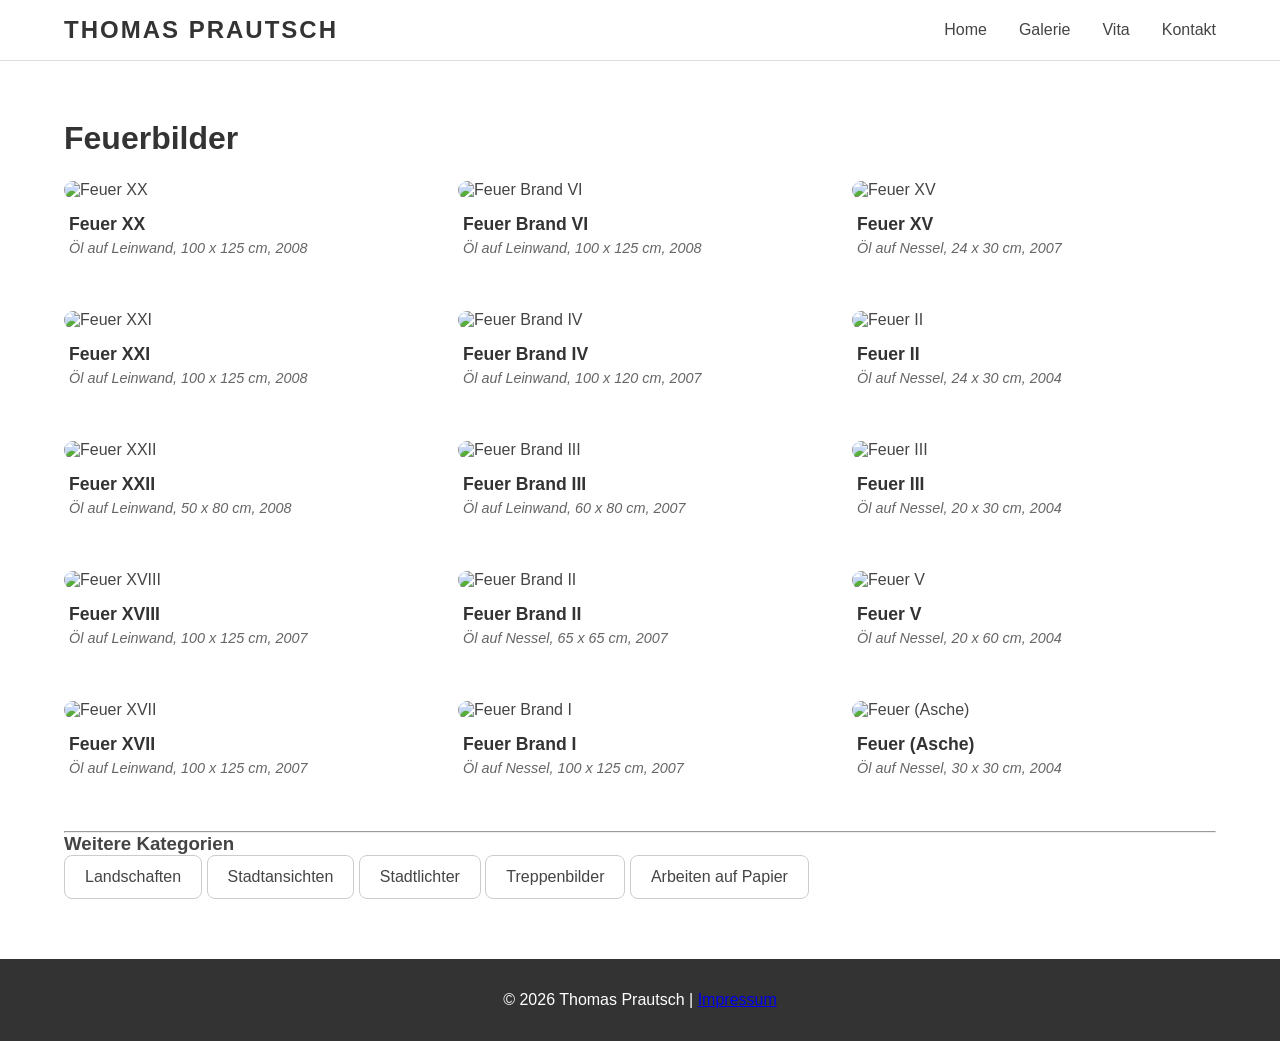
==== feuerbilder.html @ 219afb4e "Update: Styles, Script, index; Add: feuerbilder, landschaften,..." ====
<!DOCTYPE html>
<html lang="de">
<head>
    <meta charset="UTF-8">
    <meta name="viewport" content="width=device-width, initial-scale=1.0">
    <title>Feuerbilder | Thomas Prautsch</title>
    <link rel="stylesheet" href="Styles.css">
</head>
<body>

    <header class="header">
        <a href="index.html#home" class="logo">Thomas Prautsch</a>
        <div class="hamburger">
            <span class="bar"></span><span class="bar"></span><span class="bar"></span>
        </div>
        <nav class="nav-menu">
            <ul class="nav-list">
                <li class="nav-item"><a href="index.html#home" class="nav-link">Home</a></li>
                <li class="nav-item"><a href="index.html#galerie" class="nav-link">Galerie</a></li>
                <li class="nav-item"><a href="index.html#vita" class="nav-link">Vita</a></li>
                <li class="nav-item"><a href="index.html#kontakt" class="nav-link">Kontakt</a></li>
            </ul>
        </nav>
    </header>

    <main class="section">
        <div class="container">
            <h1 class="category-title">Feuerbilder</h1>
            
            <div class="works-grid">
                
                <div class="work-item">
                    <div class="work-img-container">
                        <img src="bilder/Feuer_XX.jpg" alt="Feuer XX" class="gallery-img">
                    </div>
                    <div class="work-info">
                        <h3>Feuer XX</h3>
                        <p>Öl auf Leinwand, 100 x 125 cm, 2008</p>
                    </div>
                </div>

                <div class="work-item">
                    <div class="work-img-container">
                        <img src="bilder/Feuer_XXI.jpg" alt="Feuer XXI" class="gallery-img">
                    </div>
                    <div class="work-info">
                        <h3>Feuer XXI</h3>
                        <p>Öl auf Leinwand, 100 x 125 cm, 2008</p>
                    </div>
                </div>

                <div class="work-item">
                    <div class="work-img-container">
                        <img src="bilder/Feuer_XXII.jpg" alt="Feuer XXII" class="gallery-img">
                    </div>
                    <div class="work-info">
                        <h3>Feuer XXII</h3>
                        <p>Öl auf Leinwand, 50 x 80 cm, 2008</p>
                    </div>
                </div>

                <div class="work-item">
                    <div class="work-img-container">
                        <img src="bilder/Feuer_XVlll.jpg" alt="Feuer XVIII" class="gallery-img">
                    </div>
                    <div class="work-info">
                        <h3>Feuer XVIII</h3>
                        <p>Öl auf Leinwand, 100 x 125 cm, 2007</p>
                    </div>
                </div>

                <div class="work-item">
                    <div class="work-img-container">
                        <img src="bilder/Feuer_XVll.jpg" alt="Feuer XVII" class="gallery-img">
                    </div>
                    <div class="work-info">
                        <h3>Feuer XVII</h3>
                        <p>Öl auf Leinwand, 100 x 125 cm, 2007</p>
                    </div>
                </div>

                <div class="work-item">
                    <div class="work-img-container">
                        <img src="bilder/Feuer_Brand_VI.jpg" alt="Feuer Brand VI" class="gallery-img">
                    </div>
                    <div class="work-info">
                        <h3>Feuer Brand VI</h3>
                        <p>Öl auf Leinwand, 100 x 125 cm, 2008</p>
                    </div>
                </div>

                <div class="work-item">
                    <div class="work-img-container">
                        <img src="bilder/Feuer_Brand_lV.jpg" alt="Feuer Brand IV" class="gallery-img">
                    </div>
                    <div class="work-info">
                        <h3>Feuer Brand IV</h3>
                        <p>Öl auf Leinwand, 100 x 120 cm, 2007</p>
                    </div>
                </div>

                <div class="work-item">
                    <div class="work-img-container">
                        <img src="bilder/Feuer_Brand_llll.jpg" alt="Feuer Brand III" class="gallery-img">
                    </div>
                    <div class="work-info">
                        <h3>Feuer Brand III</h3>
                        <p>Öl auf Leinwand, 60 x 80 cm, 2007</p>
                    </div>
                </div>

                <div class="work-item">
                    <div class="work-img-container">
                        <img src="bilder/Feuer_Brand_ll.jpg" alt="Feuer Brand II" class="gallery-img">
                    </div>
                    <div class="work-info">
                        <h3>Feuer Brand II</h3>
                        <p>Öl auf Nessel, 65 x 65 cm, 2007</p>
                    </div>
                </div>

                <div class="work-item">
                    <div class="work-img-container">
                        <img src="bilder/Feuer_Brand_I.jpg" alt="Feuer Brand I" class="gallery-img">
                    </div>
                    <div class="work-info">
                        <h3>Feuer Brand I</h3>
                        <p>Öl auf Nessel, 100 x 125 cm, 2007</p>
                    </div>
                </div>

                <div class="work-item">
                    <div class="work-img-container">
                        <img src="bilder/Feuer_XV.jpg" alt="Feuer XV" class="gallery-img">
                    </div>
                    <div class="work-info">
                        <h3>Feuer XV</h3>
                        <p>Öl auf Nessel, 24 x 30 cm, 2007</p>
                    </div>
                </div>

                <div class="work-item">
                    <div class="work-img-container">
                        <img src="bilder/FeuerII.jpg" alt="Feuer II" class="gallery-img">
                    </div>
                    <div class="work-info">
                        <h3>Feuer II</h3>
                        <p>Öl auf Nessel, 24 x 30 cm, 2004</p>
                    </div>
                </div>

                <div class="work-item">
                    <div class="work-img-container">
                        <img src="bilder/FeuerIII.jpg" alt="Feuer III" class="gallery-img">
                    </div>
                    <div class="work-info">
                        <h3>Feuer III</h3>
                        <p>Öl auf Nessel, 20 x 30 cm, 2004</p>
                    </div>
                </div>

                <div class="work-item">
                    <div class="work-img-container">
                        <img src="bilder/FeuerV.jpg" alt="Feuer V" class="gallery-img">
                    </div>
                    <div class="work-info">
                        <h3>Feuer V</h3>
                        <p>Öl auf Nessel, 20 x 60 cm, 2004</p>
                    </div>
                </div>

                <div class="work-item">
                    <div class="work-img-container">
                        <img src="bilder/FeuerAsche.jpg" alt="Feuer (Asche)" class="gallery-img">
                    </div>
                    <div class="work-info">
                        <h3>Feuer (Asche)</h3>
                        <p>Öl auf Nessel, 30 x 30 cm, 2004</p>
                    </div>
                </div>

            </div>

            <div class="bottom-nav">
                <hr>
                <h3>Weitere Kategorien</h3>
                <div class="btn-group">
                    <a href="landschaften.html" class="contact-btn">Landschaften</a>
                    <a href="stadtansichten.html" class="contact-btn">Stadtansichten</a>
                    <a href="stadtlichter.html" class="contact-btn">Stadtlichter</a>
                    <a href="treppenbilder.html" class="contact-btn">Treppenbilder</a>
                    <a href="papierarbeiten.html" class="contact-btn">Arbeiten auf Papier</a>
                </div>
            </div>
        </div>
    </main>

    <div id="lightbox" class="lightbox">
        <span class="close">&times;</span>
        <span class="prev">&#10094;</span> <img class="lightbox-content" id="lightbox-img">
        <span class="next">&#10095;</span> <div id="caption"></div>
    </div>

    <footer class="footer">
        <p>&copy; 2026 Thomas Prautsch | <a href="impressum.html">Impressum</a></p>
    </footer>

    <script src="Script.js"></script>
</body>
</html>
---- Styles.css ----
/* --- 1. VARIABLEN & RESET --- */
:root {
    --primary-color: #333;
    --bg-color: #fff;
    --bg-light: #f4f4f4;
    --text-color: #444;
    --nav-bg: #ffffff;
    --accent-color: #888;
}

* {
    margin: 0;
    padding: 0;
    box-sizing: border-box;
}

html {
    scroll-behavior: smooth;
    font-family: 'Helvetica Neue', Arial, sans-serif;
    color: var(--text-color);
}

/* --- 2. HEADER & NAVIGATION --- */
.header {
    background-color: var(--nav-bg);
    border-bottom: 1px solid #ddd;
    position: fixed; 
    width: 100%;
    top: 0;
    z-index: 1000;
    display: flex;
    justify-content: space-between;
    align-items: center;
    padding: 1rem 5%;
}

.logo {
    font-size: 1.5rem;
    font-weight: bold;
    color: var(--primary-color);
    text-decoration: none;
    text-transform: uppercase;
    letter-spacing: 2px;
}

.nav-list {
    display: flex;
    list-style: none;
}

.nav-item {
    margin-left: 2rem;
}

.nav-link {
    font-size: 1rem;
    color: var(--text-color);
    text-decoration: none;
    transition: color 0.3s ease;
}

.nav-link:hover {
    color: var(--accent-color);
}

/* --- 3. BURGER MENÜ (Mobile) --- */
.hamburger {
    display: none;
    cursor: pointer;
}

.bar {
    display: block;
    width: 25px;
    height: 3px;
    margin: 5px auto;
    transition: all 0.3s ease-in-out;
    background-color: var(--primary-color);
}

/* --- 4. SEKTIONEN & LAYOUT --- */
.section {
    padding: 120px 5% 60px; /* Padding oben erhöht wegen Fixed Header */
    min-height: 100vh;
}

.bg-light {
    background-color: var(--bg-light);
}

.container {
    max-width: 1200px;
    margin: 0 auto;
}

h1, h2 {
    color: var(--primary-color);
    margin-bottom: 1.5rem;
}

/* --- 5. STARTSEITEN-GRID (Mit Blur & Overlay) --- */
.category-grid {
    display: grid;
    grid-template-columns: repeat(auto-fit, minmax(300px, 1fr));
    gap: 20px;
}

.category-item {
    position: relative;
    overflow: hidden;
    height: 300px;
    border-radius: 8px;
    display: block;
}

.category-item img {
    width: 100%;
    height: 100%;
    object-fit: cover;
    transition: transform 0.5s ease, filter 0.5s ease;
}

.category-overlay {
    position: absolute;
    top: 0; left: 0; width: 100%; height: 100%;
    background-color: rgba(0, 0, 0, 0.4);
    display: flex;
    align-items: center;
    justify-content: center;
    transition: background-color 0.5s ease;
}

.category-overlay span {
    color: white;
    font-size: 1.4rem;
    font-weight: bold;
    text-transform: uppercase;
    letter-spacing: 2px;
}

.category-item:hover img {
    filter: blur(8px);
    transform: scale(1.1);
}

.category-item:hover .category-overlay {
    background-color: rgba(0, 0, 0, 0.6);
}

/* --- 6. KATEGORIE-SEITEN-GRID (Stadtansichten etc. - Ohne Blur) --- */
/* --- Masonry Layout (Spalten unabhängig voneinander) --- */
.works-grid {
    /* Definiert die Anzahl der Spalten */
    column-count: 3; 
    /* Abstand zwischen den Spalten */
    column-gap: 30px; 
    width: 100%;
}

.work-item {
    /* Wichtig: Verhindert, dass ein Element zwischen zwei Spalten zerrissen wird */
    break-inside: avoid; 
    display: inline-block; /* Nötig für die korrekte Spaltenberechnung */
    width: 100%;
    margin-bottom: 40px; /* Abstand nach unten zum nächsten Bild */
}

/* Anpassung für Tablets (2 Spalten) */
@media (max-width: 900px) {
    .works-grid {
        column-count: 2;
    }
}

/* Anpassung für Handys (1 Spalte) */
@media (max-width: 600px) {
    .works-grid {
        column-count: 1;
    }
}

.work-img-container {
    width: 100%;
    overflow: hidden;
    border-radius: 12px; /* Deine gewünschten abgerundeten Ecken */
}

.gallery-img {
    width: 100%;
    height: auto;
    display: block;
    cursor: pointer;
    transition: transform 0.3s ease;
}

.gallery-img:hover {
    transform: scale(1.03); /* Dezenter Zoom ohne Unschärfe */
}

.work-info {
    padding: 15px 5px;
}

.work-info h3 {
    font-size: 1.1rem;
    margin-bottom: 5px;
    color: var(--primary-color);
}

.work-info p {
    font-size: 0.9rem;
    color: #666;
    font-style: italic;
}

/* --- 7. KONTAKT BEREICH (Modern) --- */
.contact-wrapper {
    display: flex;
    flex-wrap: wrap;
    gap: 50px;
    align-items: center;
    margin-top: 40px;
}

.contact-image img {
    width: 100%;
    max-width: 400px;
    aspect-ratio: 4 / 5;
    object-fit: cover;
    object-position: 47% 50%; /* Deine X-Korrektur */
    border-radius: 12px;
    box-shadow: 0 10px 20px rgba(0,0,0,0.1);
}

.contact-links {
    display: flex;
    flex-direction: column;
    gap: 15px;
}

.contact-btn {
    display: inline-block;
    padding: 12px 20px;
    background-color: white;
    color: var(--text-color);
    border: 1px solid #ccc;
    border-radius: 8px;
    text-decoration: none;
    transition: all 0.3s ease;
    text-align: center;
}

.contact-btn:hover {
    background-color: var(--primary-color);
    color: white;
    transform: translateY(-3px);
}

/* --- 8. LIGHTBOX (Mit Navigation & Pfeilen) --- */
.lightbox {
    display: none;
    position: fixed;
    z-index: 3000;
    left: 0; top: 0; width: 100%; height: 100%;
    background-color: rgba(0, 0, 0, 0.95);
    align-items: center;
    justify-content: center;
}

.lightbox-content {
    max-width: 80%;
    max-height: 80%;
    animation: zoom 0.3s ease;
}

@keyframes zoom {
    from {transform: scale(0.8); opacity: 0;}
    to {transform: scale(1); opacity: 1;}
}

.close {
    position: absolute; top: 30px; right: 50px;
    color: white; font-size: 50px; cursor: pointer;
}

.prev, .next {
    position: absolute;
    top: 50%;
    transform: translateY(-50%);
    color: white;
    font-size: 50px;
    padding: 20px;
    cursor: pointer;
    user-select: none;
    transition: color 0.3s;
}

.prev { left: 20px; }
.next { right: 20px; }

.prev:hover, .next:hover { color: var(--accent-color); }

#caption {
    position: absolute;
    bottom: 40px;
    color: #ccc;
    font-size: 1.2rem;
}

/* --- 9. FOOTER --- */
.footer {
    text-align: center;
    padding: 2rem;
    background-color: var(--primary-color);
    color: white;
}

/* --- 10. MEDIA QUERIES --- */
@media (max-width: 768px) {
    .hamburger { display: block; }

    .nav-menu {
        position: fixed;
        left: -100%;
        top: 70px;
        background-color: var(--nav-bg);
        width: 100%;
        height: auto;
        padding-bottom: 20px;
        transition: 0.3s;
        box-shadow: 0 10px 10px rgba(0,0,0,0.1);
    }

    .nav-menu.active { left: 0; }
    
    .nav-list { flex-direction: column; text-align: center; }
    .nav-item { margin: 1.5rem 0; }

    .hamburger.active .bar:nth-child(2) { opacity: 0; }
    .hamburger.active .bar:nth-child(1) { transform: translateY(8px) rotate(45deg); }
    .hamburger.active .bar:nth-child(3) { transform: translateY(-8px) rotate(-45deg); }
    
    .prev, .next { font-size: 30px; }
}
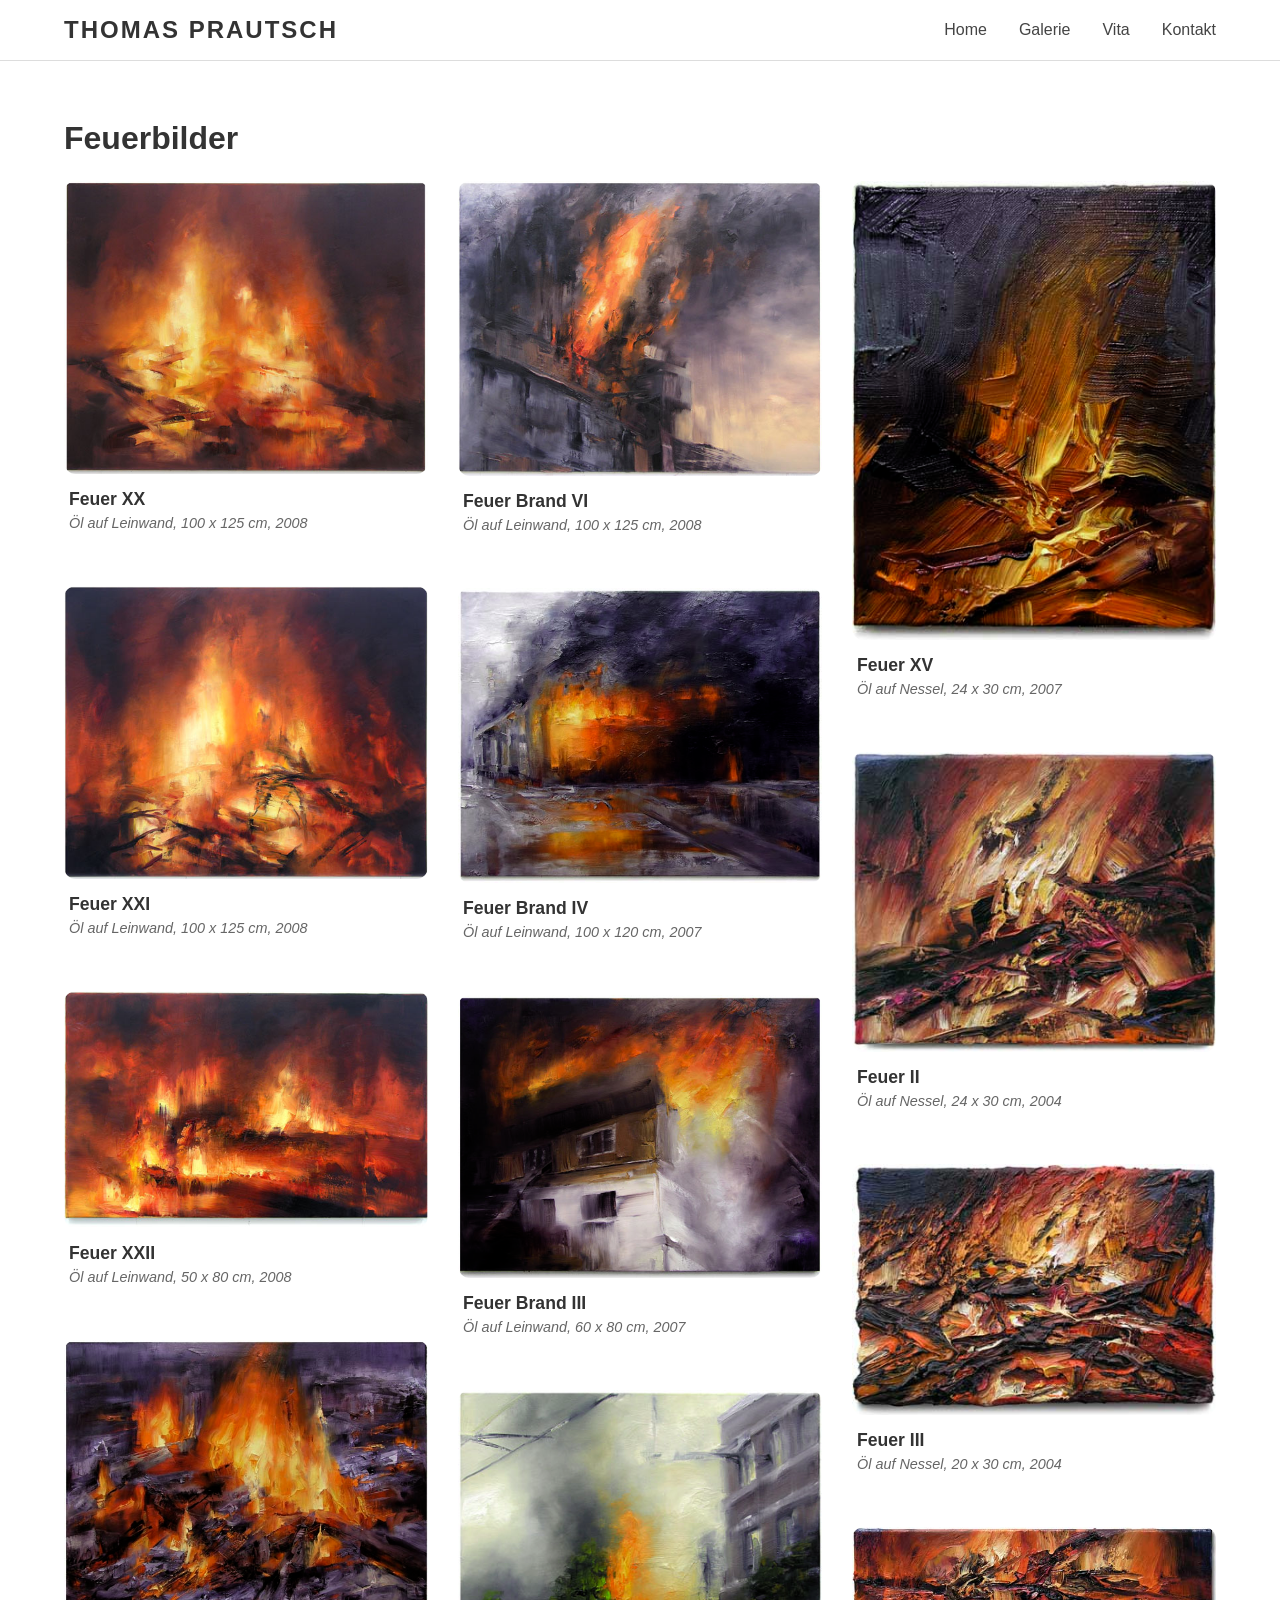
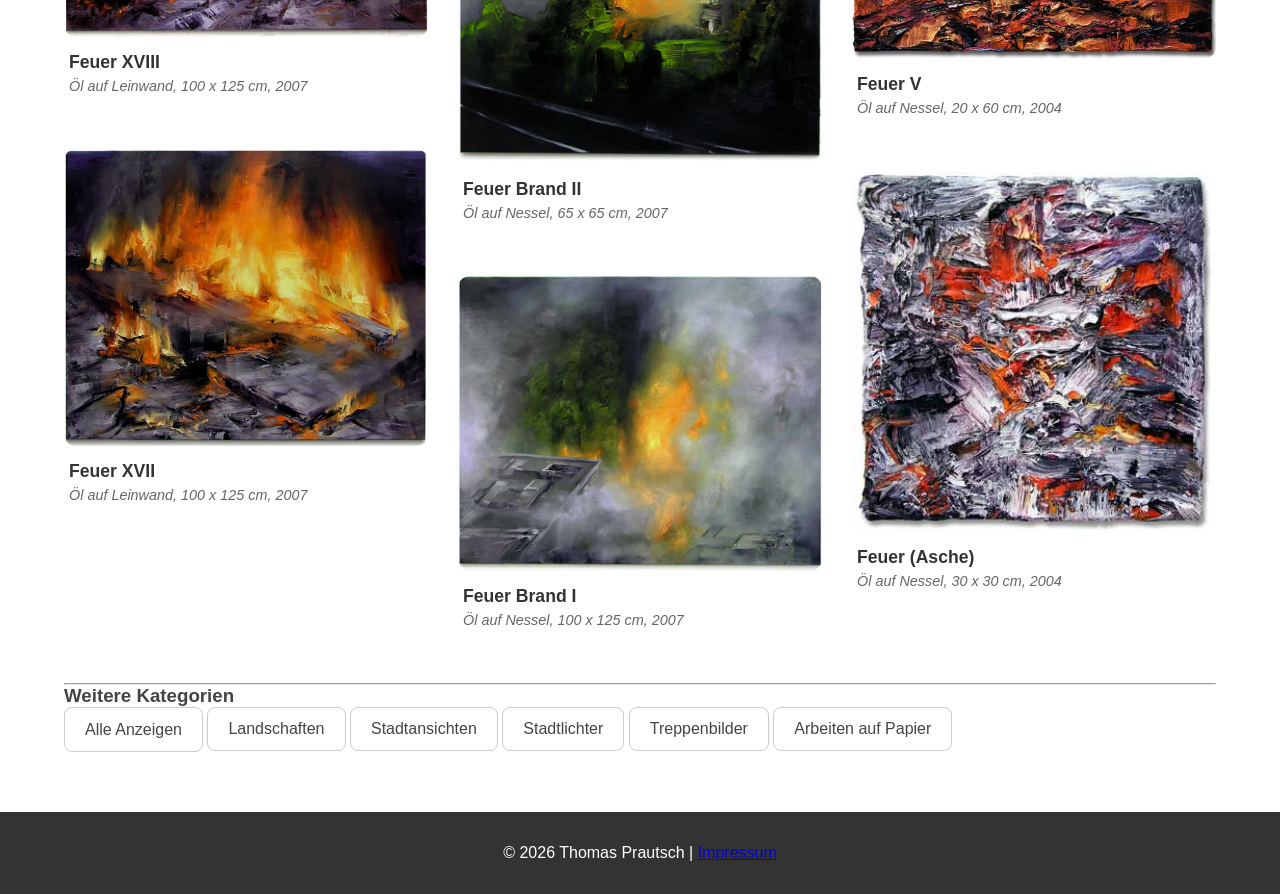
==== commit 78bad26d: "Navigation Update adds buttons on bottom, adds rainbow effect to first button" ====
--- a/feuerbilder.html
+++ b/feuerbilder.html
@@ -185,6 +185,7 @@
                 <hr>
                 <h3>Weitere Kategorien</h3>
                 <div class="btn-group">
+                    <a href="index.html#galerie" class="contact-btn">Alle Anzeigen</a>
                     <a href="landschaften.html" class="contact-btn">Landschaften</a>
                     <a href="stadtansichten.html" class="contact-btn">Stadtansichten</a>
                     <a href="stadtlichter.html" class="contact-btn">Stadtlichter</a>
--- a/Styles.css
+++ b/Styles.css
@@ -182,7 +182,7 @@
 .work-img-container {
     width: 100%;
     overflow: hidden;
-    border-radius: 12px; /* Deine gewünschten abgerundeten Ecken */
+    border-radius: 12px; /*abgerundete Ecken */
 }
 
 .gallery-img {
@@ -227,7 +227,7 @@
     max-width: 400px;
     aspect-ratio: 4 / 5;
     object-fit: cover;
-    object-position: 47% 50%; /* Deine X-Korrektur */
+    object-position: 47% 50%; /* X-Y-Korrektur */
     border-radius: 12px;
     box-shadow: 0 10px 20px rgba(0,0,0,0.1);
 }
@@ -256,20 +256,104 @@
     transform: translateY(-3px);
 }
 
+/* Der "Alle Anzeigen"-Button mit additiven, fröhlichen Übergängen */
+/* --- OPTIMIERTE & GEFIXTE LIGHTBOX-TASTE --- */
+.bottom-nav .btn-group .contact-btn:first-child {
+    /* WICHTIG: Erlaubt uns, das Bild absolut zu positionieren */
+    position: relative; 
+    
+    /* Stell sicher, dass der Button dieselben Ränder hat wie die anderen */
+    border: 1px solid #ccc;
+    color: inherit;
+    transition: all 0.3s ease;
+    
+    /* Stell sicher, dass der Button auch wirklich einen border-radius hat */
+    border-radius: 8px; /* Oder den Wert, den du global nutzt */
+    
+    /* 1. DER HAUPT-FIX: Verhindert, dass Farben an den Ecken durchscheinen */
+    overflow: hidden; 
+}
+
+/* Hover-Effekt: Der Hintergrund-Gradient wird als Pseudo-Element eingefügt */
+/* --- FIX: EINHEITLICHE HÖHE & SAUBERER RAND --- */
+.bottom-nav .btn-group .contact-btn:first-child {
+    position: relative;
+    overflow: hidden;
+    border-radius: 8px;
+    border: 1px solid #ccc;
+    
+    /* Diese Zeilen erzwingen die exakt gleiche Höhe wie bei den anderen Buttons */
+    display: inline-flex;
+    align-items: center;
+    justify-content: center;
+    vertical-align: middle;
+    height: 45px; /* Passe diesen Wert an die Höhe deiner anderen Buttons an */
+    box-sizing: border-box; /* WICHTIG: Padding wird in die Höhe eingerechnet */
+    
+    padding: 0 20px;
+    text-decoration: none;
+    color: inherit;
+    transition: all 0.3s ease;
+    z-index: 1;
+}
+
+/* Der Hover-Effekt (bleibt fast gleich, aber sauberer positioniert) */
+.bottom-nav .btn-group .contact-btn:first-child:hover::before {
+    content: "";
+    position: absolute;
+    top: 0;
+    left: 0;
+    width: 100%;
+    height: 100%;
+    z-index: -1;
+    background: conic-gradient(
+        from 0deg,
+        #ff0000, #ffff00, #00ff00, #00ffff, #0000ff, #ff00ff, #ff0000
+    );
+    animation: rotateGradient 3s linear infinite; /* Optional: kleine Drehung */
+}
+
+.bottom-nav .btn-group .contact-btn:first-child:hover {
+    color: white;
+    border-color: transparent;
+    transform: translateY(-2px);
+}
+
+/* Falls du die Drehung willst, hier die Animation: */
+@keyframes rotateGradient {
+    from { filter: hue-rotate(0deg); }
+    to { filter: hue-rotate(360deg); }
+}
+
 /* --- 8. LIGHTBOX (Mit Navigation & Pfeilen) --- */
+/* --- OPTIMIERTE LIGHTBOX --- */
 .lightbox {
-    display: none;
+    display: none; /* Wird per JS auf 'flex' gesetzt */
     position: fixed;
     z-index: 3000;
-    left: 0; top: 0; width: 100%; height: 100%;
+    left: 0; 
+    top: 0; 
+    width: 100%; 
+    height: 100%;
     background-color: rgba(0, 0, 0, 0.95);
+    /* Flexbox sorgt für die Zentrierung des Inhalts */
     align-items: center;
     justify-content: center;
+    flex-direction: column; /* Stapelt Bild und Caption sauber */
 }
 
 .lightbox-content {
-    max-width: 80%;
-    max-height: 80%;
+    /* ERZWINGT GRÖSSE: Das Bild nutzt 90% der Breite oder 80% der Höhe */
+    width: 90vw; 
+    height: 80vh; 
+    
+    /* WICHTIG: Zieht das Bild groß, aber behält die Proportionen bei (keine Verzerrung) */
+    object-fit: contain; 
+    
+    /* Entfernt die Limitierung auf die Original-Pixelgröße */
+    max-width: 95%;
+    max-height: 85%;
+    
     animation: zoom 0.3s ease;
 }
 
@@ -279,8 +363,18 @@
 }
 
 .close {
-    position: absolute; top: 30px; right: 50px;
-    color: white; font-size: 50px; cursor: pointer;
+    position: absolute; 
+    top: 20px; 
+    right: 30px;
+    color: white; 
+    font-size: 40px; 
+    cursor: pointer;
+    z-index: 3010;
+    transition: transform 0.2s;
+}
+
+.close:hover {
+    transform: scale(1.1);
 }
 
 .prev, .next {
@@ -292,19 +386,31 @@
     padding: 20px;
     cursor: pointer;
     user-select: none;
-    transition: color 0.3s;
-}
-
-.prev { left: 20px; }
-.next { right: 20px; }
-
-.prev:hover, .next:hover { color: var(--accent-color); }
+    z-index: 3010;
+    transition: color 0.3s, transform 0.2s;
+}
+
+.prev { left: 10px; }
+.next { right: 10px; }
+
+.prev:hover, .next:hover { 
+    color: var(--accent-color); 
+    transform: translateY(-50%) scale(1.1);
+}
 
 #caption {
-    position: absolute;
-    bottom: 40px;
+    margin-top: 20px; /* Abstand zum Bild oben */
     color: #ccc;
-    font-size: 1.2rem;
+    font-size: 1.1rem;
+    text-align: center;
+    max-width: 80%;
+}
+
+/* Optimierung für Mobilgeräte: Pfeile etwas kleiner */
+@media (max-width: 600px) {
+    .prev, .next { font-size: 35px; padding: 10px; }
+    .close { right: 20px; top: 10px; }
+    .lightbox-content { height: 70vh; } /* Mehr Platz für Text auf Handys */
 }
 
 /* --- 9. FOOTER --- */
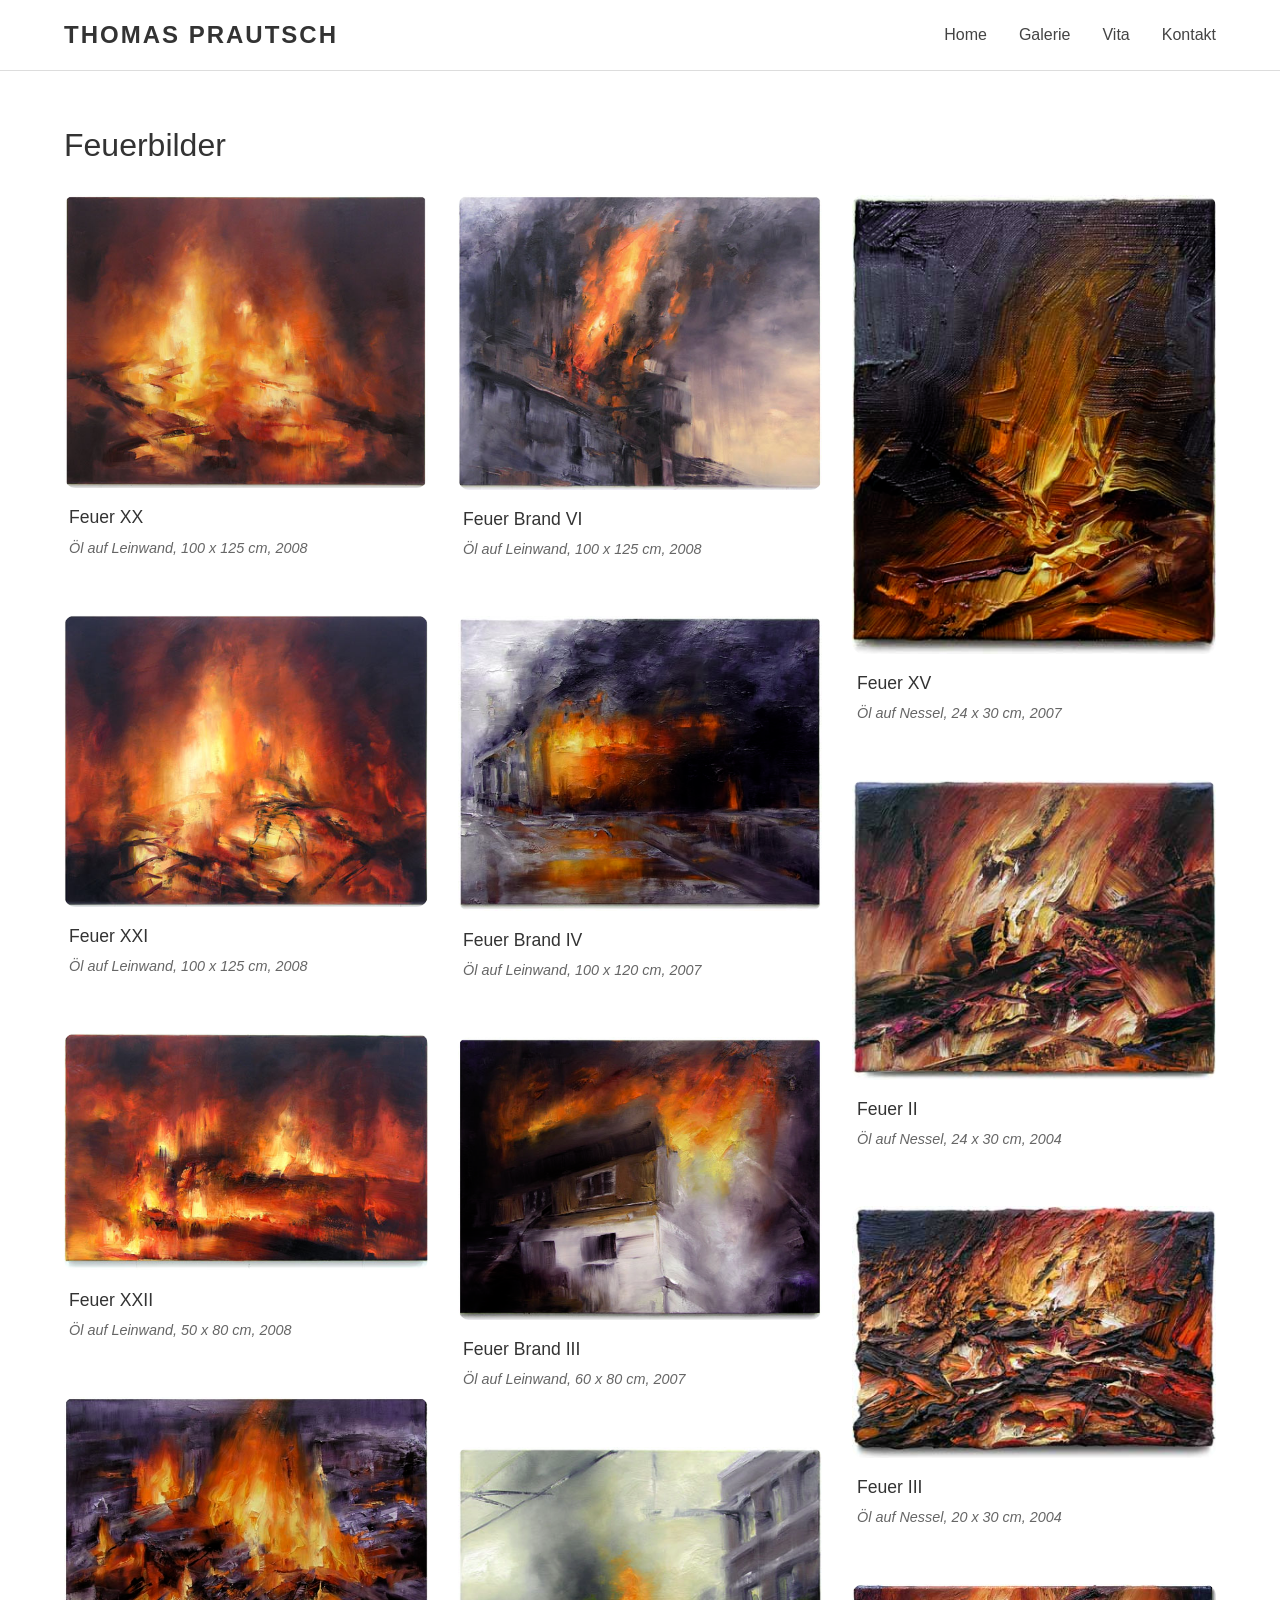
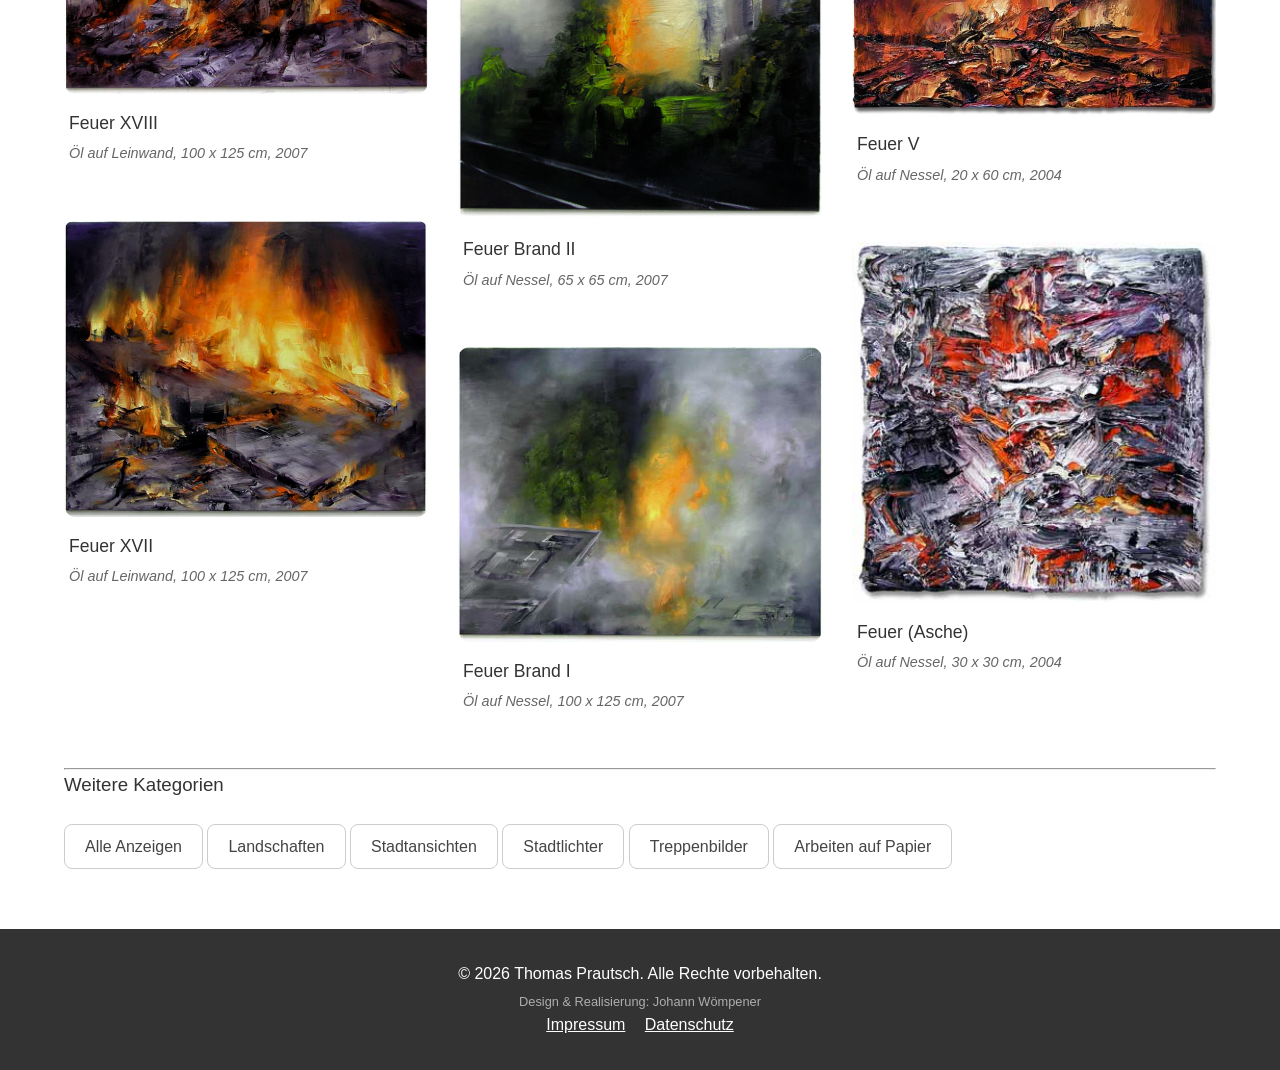
==== commit 8a715f6e: "Big Design Update + content" ====
--- a/feuerbilder.html
+++ b/feuerbilder.html
@@ -3,6 +3,7 @@
 <head>
     <meta charset="UTF-8">
     <meta name="viewport" content="width=device-width, initial-scale=1.0">
+    <link rel="icon" type="image/png" href="bilder/logo.png">
     <title>Feuerbilder | Thomas Prautsch</title>
     <link rel="stylesheet" href="Styles.css">
 </head>
@@ -197,13 +198,22 @@
     </main>
 
     <div id="lightbox" class="lightbox">
-        <span class="close">&times;</span>
-        <span class="prev">&#10094;</span> <img class="lightbox-content" id="lightbox-img">
-        <span class="next">&#10095;</span> <div id="caption"></div>
+        <span class="close-btn">X</span>
+        <span class="prev">&#10216;</span> 
+        <img class="lightbox-content" id="lightbox-img">
+        <span class="next">&#10217;</span> 
+        <div id="caption"></div>
     </div>
 
     <footer class="footer">
-        <p>&copy; 2026 Thomas Prautsch | <a href="impressum.html">Impressum</a></p>
+        <p>&copy; 2026 Thomas Prautsch. Alle Rechte vorbehalten.</p>
+        <p style="font-size: 0.8rem; opacity: 0.6; margin-top: 5px;">
+        Design & Realisierung: Johann Wömpener
+        </p>
+        <div class="footer-links">
+            <a href="impressum.html" style="color: white; margin-right: 15px;">Impressum</a>
+            <a href="datenschutz.html" style="color: white;">Datenschutz</a>
+        </div>
     </footer>
 
     <script src="Script.js"></script>
--- a/Styles.css
+++ b/Styles.css
@@ -1,10 +1,12 @@
-/* --- 1. VARIABLEN & RESET --- */
+/* ==========================================================================
+   1. VARIABLEN & RESET
+   ========================================================================== */
 :root {
     --primary-color: #333;
     --bg-color: #fff;
     --bg-light: #f4f4f4;
     --text-color: #444;
-    --nav-bg: #ffffff;
+    --nav-bg: rgba(255, 255, 255, 0.64);
     --accent-color: #888;
 }
 
@@ -16,13 +18,48 @@
 
 html {
     scroll-behavior: smooth;
-    font-family: 'Helvetica Neue', Arial, sans-serif;
+}
+
+/* ==========================================================================
+   2. BASICS & TYPOGRAFIE
+   ========================================================================== */
+body {
+    font-family: "Roboto", 'Helvetica Neue', Arial, sans-serif;
     color: var(--text-color);
-}
-
-/* --- 2. HEADER & NAVIGATION --- */
+    line-height: 1.6;
+    font-weight: 200;
+    font-variation-settings: "wdth" 75;
+    -webkit-font-smoothing: antialiased;
+}
+
+h1, h2, h3 {
+    color: var(--primary-color);
+    margin-bottom: 1.5rem;
+    font-weight: 300;
+    font-variation-settings: "wdth" 75;
+}
+
+.section {
+    padding: 120px 5% 60px; /* Platz für fixierten Header */
+    min-height: 100vh;
+}
+
+.container {
+    max-width: 1200px;
+    margin: 0 auto;
+}
+
+.bg-light {
+    background-color: var(--bg-light);
+}
+
+/* ==========================================================================
+   3. HEADER & NAVIGATION
+   ========================================================================== */
 .header {
     background-color: var(--nav-bg);
+    backdrop-filter: blur(50px);
+    -webkit-backdrop-filter: blur(50px);
     border-bottom: 1px solid #ddd;
     position: fixed; 
     width: 100%;
@@ -63,7 +100,7 @@
     color: var(--accent-color);
 }
 
-/* --- 3. BURGER MENÜ (Mobile) --- */
+/* Mobile Hamburger Menu */
 .hamburger {
     display: none;
     cursor: pointer;
@@ -78,27 +115,21 @@
     background-color: var(--primary-color);
 }
 
-/* --- 4. SEKTIONEN & LAYOUT --- */
-.section {
-    padding: 120px 5% 60px; /* Padding oben erhöht wegen Fixed Header */
-    min-height: 100vh;
-}
-
-.bg-light {
-    background-color: var(--bg-light);
-}
-
-.container {
-    max-width: 1200px;
-    margin: 0 auto;
-}
-
-h1, h2 {
-    color: var(--primary-color);
-    margin-bottom: 1.5rem;
-}
-
-/* --- 5. STARTSEITEN-GRID (Mit Blur & Overlay) --- */
+/* ==========================================================================
+   4. STARTSEITE (HERO & KATEGORIEN)
+   ========================================================================== */
+.welcome-image-container {
+    margin-top: 30px;
+    text-align: center;
+}
+
+.welcome-img {
+    max-width: 100%;
+    height: auto;
+    border-radius: 4px;
+    box-shadow: 0 10px 30px rgba(0,0,0,0.1);
+}
+
 .category-grid {
     display: grid;
     grid-template-columns: repeat(auto-fit, minmax(300px, 1fr));
@@ -147,42 +178,26 @@
     background-color: rgba(0, 0, 0, 0.6);
 }
 
-/* --- 6. KATEGORIE-SEITEN-GRID (Stadtansichten etc. - Ohne Blur) --- */
-/* --- Masonry Layout (Spalten unabhängig voneinander) --- */
+/* ==========================================================================
+   5. GALERIE & ARBEITEN (MASONRY LAYOUT)
+   ========================================================================== */
 .works-grid {
-    /* Definiert die Anzahl der Spalten */
     column-count: 3; 
-    /* Abstand zwischen den Spalten */
     column-gap: 30px; 
     width: 100%;
 }
 
 .work-item {
-    /* Wichtig: Verhindert, dass ein Element zwischen zwei Spalten zerrissen wird */
     break-inside: avoid; 
-    display: inline-block; /* Nötig für die korrekte Spaltenberechnung */
-    width: 100%;
-    margin-bottom: 40px; /* Abstand nach unten zum nächsten Bild */
-}
-
-/* Anpassung für Tablets (2 Spalten) */
-@media (max-width: 900px) {
-    .works-grid {
-        column-count: 2;
-    }
-}
-
-/* Anpassung für Handys (1 Spalte) */
-@media (max-width: 600px) {
-    .works-grid {
-        column-count: 1;
-    }
+    display: inline-block;
+    width: 100%;
+    margin-bottom: 40px;
 }
 
 .work-img-container {
     width: 100%;
     overflow: hidden;
-    border-radius: 12px; /*abgerundete Ecken */
+    border-radius: 12px;
 }
 
 .gallery-img {
@@ -194,7 +209,7 @@
 }
 
 .gallery-img:hover {
-    transform: scale(1.03); /* Dezenter Zoom ohne Unschärfe */
+    transform: scale(1.03);
 }
 
 .work-info {
@@ -204,7 +219,6 @@
 .work-info h3 {
     font-size: 1.1rem;
     margin-bottom: 5px;
-    color: var(--primary-color);
 }
 
 .work-info p {
@@ -213,7 +227,92 @@
     font-style: italic;
 }
 
-/* --- 7. KONTAKT BEREICH (Modern) --- */
+/* Responsive Grid Adjustments */
+@media (max-width: 900px) {
+    .works-grid { column-count: 2; }
+}
+
+@media (max-width: 600px) {
+    .works-grid { column-count: 1; }
+}
+
+/* ==========================================================================
+   6. VITA, PREISE & AUSSTELLUNGEN
+   ========================================================================== */
+.vita-grid {
+    display: grid;
+    grid-template-columns: repeat(auto-fit, minmax(300px, 1fr));
+    gap: 30px;
+    margin-bottom: 40px;
+}
+
+.info-box {
+    background-color: #f9f9f9;
+    border: 1px solid #e0e0e0;
+    border-radius: 12px;
+    padding: 30px;
+    box-shadow: 0 4px 15px rgba(0,0,0,0.05);
+    transition: transform 0.3s ease;
+}
+
+.info-box:hover {
+    transform: translateY(-5px);
+}
+
+.info-box h3 {
+    margin-top: 0;
+    border-bottom: 2px solid var(--accent-color);
+    padding-bottom: 10px;
+    display: inline-block;
+}
+
+.clean-list {
+    list-style-type: none;
+}
+
+.clean-list li {
+    margin-bottom: 15px;
+    line-height: 1.6;
+}
+
+.highlight-text {
+    margin-top: 25px;
+    font-style: italic;
+    color: #555;
+}
+
+/* Akkordeon Styling */
+.ausstellungen-wrapper {
+    text-align: center;
+    margin-top: 20px;
+}
+
+.ausstellungen-accordion {
+    text-align: left;
+    background-color: #fff;
+    border-radius: 12px;
+}
+
+.ausstellungen-accordion summary::-webkit-details-marker { display: none; }
+.ausstellungen-accordion summary {
+    list-style: none;
+    cursor: pointer;
+}
+
+.accordion-content {
+    margin-top: 20px;
+    padding: 30px;
+    background-color: #f9f9f9;
+    border: 1px solid #e0e0e0;
+    border-radius: 12px;
+    max-height: 400px;
+    overflow-y: auto;
+    box-shadow: inset 0 0 10px rgba(0,0,0,0.05);
+}
+
+/* ==========================================================================
+   7. KONTAKT & BUTTONS
+   ========================================================================== */
 .contact-wrapper {
     display: flex;
     flex-wrap: wrap;
@@ -227,7 +326,7 @@
     max-width: 400px;
     aspect-ratio: 4 / 5;
     object-fit: cover;
-    object-position: 47% 50%; /* X-Y-Korrektur */
+    object-position: 47% 50%;
     border-radius: 12px;
     box-shadow: 0 10px 20px rgba(0,0,0,0.1);
 }
@@ -238,9 +337,15 @@
     gap: 15px;
 }
 
+/* Basis-Button Styling */
 .contact-btn {
-    display: inline-block;
-    padding: 12px 20px;
+    display: inline-flex;
+    align-items: center;
+    justify-content: center;
+    vertical-align: middle;
+    height: 45px;
+    padding: 0 20px;
+    box-sizing: border-box;
     background-color: white;
     color: var(--text-color);
     border: 1px solid #ccc;
@@ -248,112 +353,65 @@
     text-decoration: none;
     transition: all 0.3s ease;
     text-align: center;
+    cursor: pointer;
+    position: relative;
+    z-index: 1;
 }
 
 .contact-btn:hover {
     background-color: var(--primary-color);
     color: white;
-    transform: translateY(-3px);
-}
-
-/* Der "Alle Anzeigen"-Button mit additiven, fröhlichen Übergängen */
-/* --- OPTIMIERTE & GEFIXTE LIGHTBOX-TASTE --- */
+    transform: translateY(-2px); 
+}
+
+/* Spezial-Button: Regenbogen-Effekt */
 .bottom-nav .btn-group .contact-btn:first-child {
-    /* WICHTIG: Erlaubt uns, das Bild absolut zu positionieren */
-    position: relative; 
-    
-    /* Stell sicher, dass der Button dieselben Ränder hat wie die anderen */
-    border: 1px solid #ccc;
-    color: inherit;
-    transition: all 0.3s ease;
-    
-    /* Stell sicher, dass der Button auch wirklich einen border-radius hat */
-    border-radius: 8px; /* Oder den Wert, den du global nutzt */
-    
-    /* 1. DER HAUPT-FIX: Verhindert, dass Farben an den Ecken durchscheinen */
     overflow: hidden; 
 }
 
-/* Hover-Effekt: Der Hintergrund-Gradient wird als Pseudo-Element eingefügt */
-/* --- FIX: EINHEITLICHE HÖHE & SAUBERER RAND --- */
-.bottom-nav .btn-group .contact-btn:first-child {
-    position: relative;
-    overflow: hidden;
-    border-radius: 8px;
-    border: 1px solid #ccc;
-    
-    /* Diese Zeilen erzwingen die exakt gleiche Höhe wie bei den anderen Buttons */
-    display: inline-flex;
-    align-items: center;
-    justify-content: center;
-    vertical-align: middle;
-    height: 45px; /* Passe diesen Wert an die Höhe deiner anderen Buttons an */
-    box-sizing: border-box; /* WICHTIG: Padding wird in die Höhe eingerechnet */
-    
-    padding: 0 20px;
-    text-decoration: none;
-    color: inherit;
-    transition: all 0.3s ease;
-    z-index: 1;
-}
-
-/* Der Hover-Effekt (bleibt fast gleich, aber sauberer positioniert) */
 .bottom-nav .btn-group .contact-btn:first-child:hover::before {
     content: "";
     position: absolute;
-    top: 0;
-    left: 0;
-    width: 100%;
-    height: 100%;
+    top: 0; left: 0; width: 100%; height: 100%;
     z-index: -1;
-    background: conic-gradient(
-        from 0deg,
-        #ff0000, #ffff00, #00ff00, #00ffff, #0000ff, #ff00ff, #ff0000
-    );
-    animation: rotateGradient 3s linear infinite; /* Optional: kleine Drehung */
+    background: conic-gradient(from 0deg, #ff0000be, #ffff00be, #00ff00be, #00ffffbe, #0000ffbe, #ff00ffbe, #ff0000be);
+    /*animation: rotateGradient 10s linear infinite;*/
+
 }
 
 .bottom-nav .btn-group .contact-btn:first-child:hover {
     color: white;
     border-color: transparent;
-    transform: translateY(-2px);
-}
-
-/* Falls du die Drehung willst, hier die Animation: */
+    text-shadow: 2px 2px 3px rgb(0, 0, 0);
+}
+
 @keyframes rotateGradient {
     from { filter: hue-rotate(0deg); }
     to { filter: hue-rotate(360deg); }
 }
 
-/* --- 8. LIGHTBOX (Mit Navigation & Pfeilen) --- */
-/* --- OPTIMIERTE LIGHTBOX --- */
+/* ==========================================================================
+   8. LIGHTBOX
+   ========================================================================== */
 .lightbox {
-    display: none; /* Wird per JS auf 'flex' gesetzt */
+    display: none;
     position: fixed;
     z-index: 3000;
-    left: 0; 
-    top: 0; 
-    width: 100%; 
-    height: 100%;
-    background-color: rgba(0, 0, 0, 0.95);
-    /* Flexbox sorgt für die Zentrierung des Inhalts */
+    left: 0; top: 0; width: 100%; height: 100%;
+    background-color: rgba(255, 255, 255, 0.8);
+    backdrop-filter: blur(50px);
+    -webkit-backdrop-filter: blur(50px);
     align-items: center;
     justify-content: center;
-    flex-direction: column; /* Stapelt Bild und Caption sauber */
+    flex-direction: column;
 }
 
 .lightbox-content {
-    /* ERZWINGT GRÖSSE: Das Bild nutzt 90% der Breite oder 80% der Höhe */
     width: 90vw; 
     height: 80vh; 
-    
-    /* WICHTIG: Zieht das Bild groß, aber behält die Proportionen bei (keine Verzerrung) */
     object-fit: contain; 
-    
-    /* Entfernt die Limitierung auf die Original-Pixelgröße */
     max-width: 95%;
     max-height: 85%;
-    
     animation: zoom 0.3s ease;
 }
 
@@ -362,27 +420,38 @@
     to {transform: scale(1); opacity: 1;}
 }
 
-.close {
-    position: absolute; 
-    top: 20px; 
+/* Lightbox Controls */
+.close, .close-btn {
+    position: absolute;
+    top: 20px;
     right: 30px;
-    color: white; 
-    font-size: 40px; 
+    z-index: 3010;
     cursor: pointer;
-    z-index: 3010;
-    transition: transform 0.2s;
-}
-
-.close:hover {
-    transform: scale(1.1);
+    transition: all 0.3s ease;
+}
+
+/* Das spezielle Plus-zu-Kreuz Design */
+.close-btn {
+    display: inline-block;
+    font-family: "Roboto", sans-serif;
+    font-weight: 100;
+    font-size: 40px;
+    color: rgba(0, 0, 0, 0.4);
+    line-height: 1;
+    user-select: none;
+}
+
+.close-btn:hover {
+    color: #000;
+    transform: rotate(180deg) scale(1.1); 
 }
 
 .prev, .next {
     position: absolute;
     top: 50%;
     transform: translateY(-50%);
-    color: white;
-    font-size: 50px;
+    color: rgba(0, 0, 0, 0.4);
+    font-size: 5rem;
     padding: 20px;
     cursor: pointer;
     user-select: none;
@@ -394,26 +463,21 @@
 .next { right: 10px; }
 
 .prev:hover, .next:hover { 
-    color: var(--accent-color); 
+    color: rgba(0, 0, 0, 1); 
     transform: translateY(-50%) scale(1.1);
 }
 
 #caption {
-    margin-top: 20px; /* Abstand zum Bild oben */
-    color: #ccc;
+    margin-top: 20px;
+    color: #1b1b1b;
     font-size: 1.1rem;
     text-align: center;
     max-width: 80%;
 }
 
-/* Optimierung für Mobilgeräte: Pfeile etwas kleiner */
-@media (max-width: 600px) {
-    .prev, .next { font-size: 35px; padding: 10px; }
-    .close { right: 20px; top: 10px; }
-    .lightbox-content { height: 70vh; } /* Mehr Platz für Text auf Handys */
-}
-
-/* --- 9. FOOTER --- */
+/* ==========================================================================
+   9. FOOTER & GLOBAL MEDIA QUERIES
+   ========================================================================== */
 .footer {
     text-align: center;
     padding: 2rem;
@@ -421,15 +485,22 @@
     color: white;
 }
 
-/* --- 10. MEDIA QUERIES --- */
+/* Lightbox Mobile Adjustments */
+@media (max-width: 600px) {
+    .prev, .next { font-size: 35px; padding: 10px; }
+    .close-btn { right: 20px; top: 10px; font-size: 35px; }
+    .lightbox-content { height: 70vh; }
+}
+
+/* Navigation Mobile Menu */
 @media (max-width: 768px) {
     .hamburger { display: block; }
 
     .nav-menu {
         position: fixed;
         left: -100%;
-        top: 70px;
-        background-color: var(--nav-bg);
+        top: 60px;
+        background-color: #fff;
         width: 100%;
         height: auto;
         padding-bottom: 20px;
@@ -438,13 +509,11 @@
     }
 
     .nav-menu.active { left: 0; }
-    
     .nav-list { flex-direction: column; text-align: center; }
     .nav-item { margin: 1.5rem 0; }
 
+    /* Burger to Cross Animation */
     .hamburger.active .bar:nth-child(2) { opacity: 0; }
     .hamburger.active .bar:nth-child(1) { transform: translateY(8px) rotate(45deg); }
     .hamburger.active .bar:nth-child(3) { transform: translateY(-8px) rotate(-45deg); }
-    
-    .prev, .next { font-size: 30px; }
 }
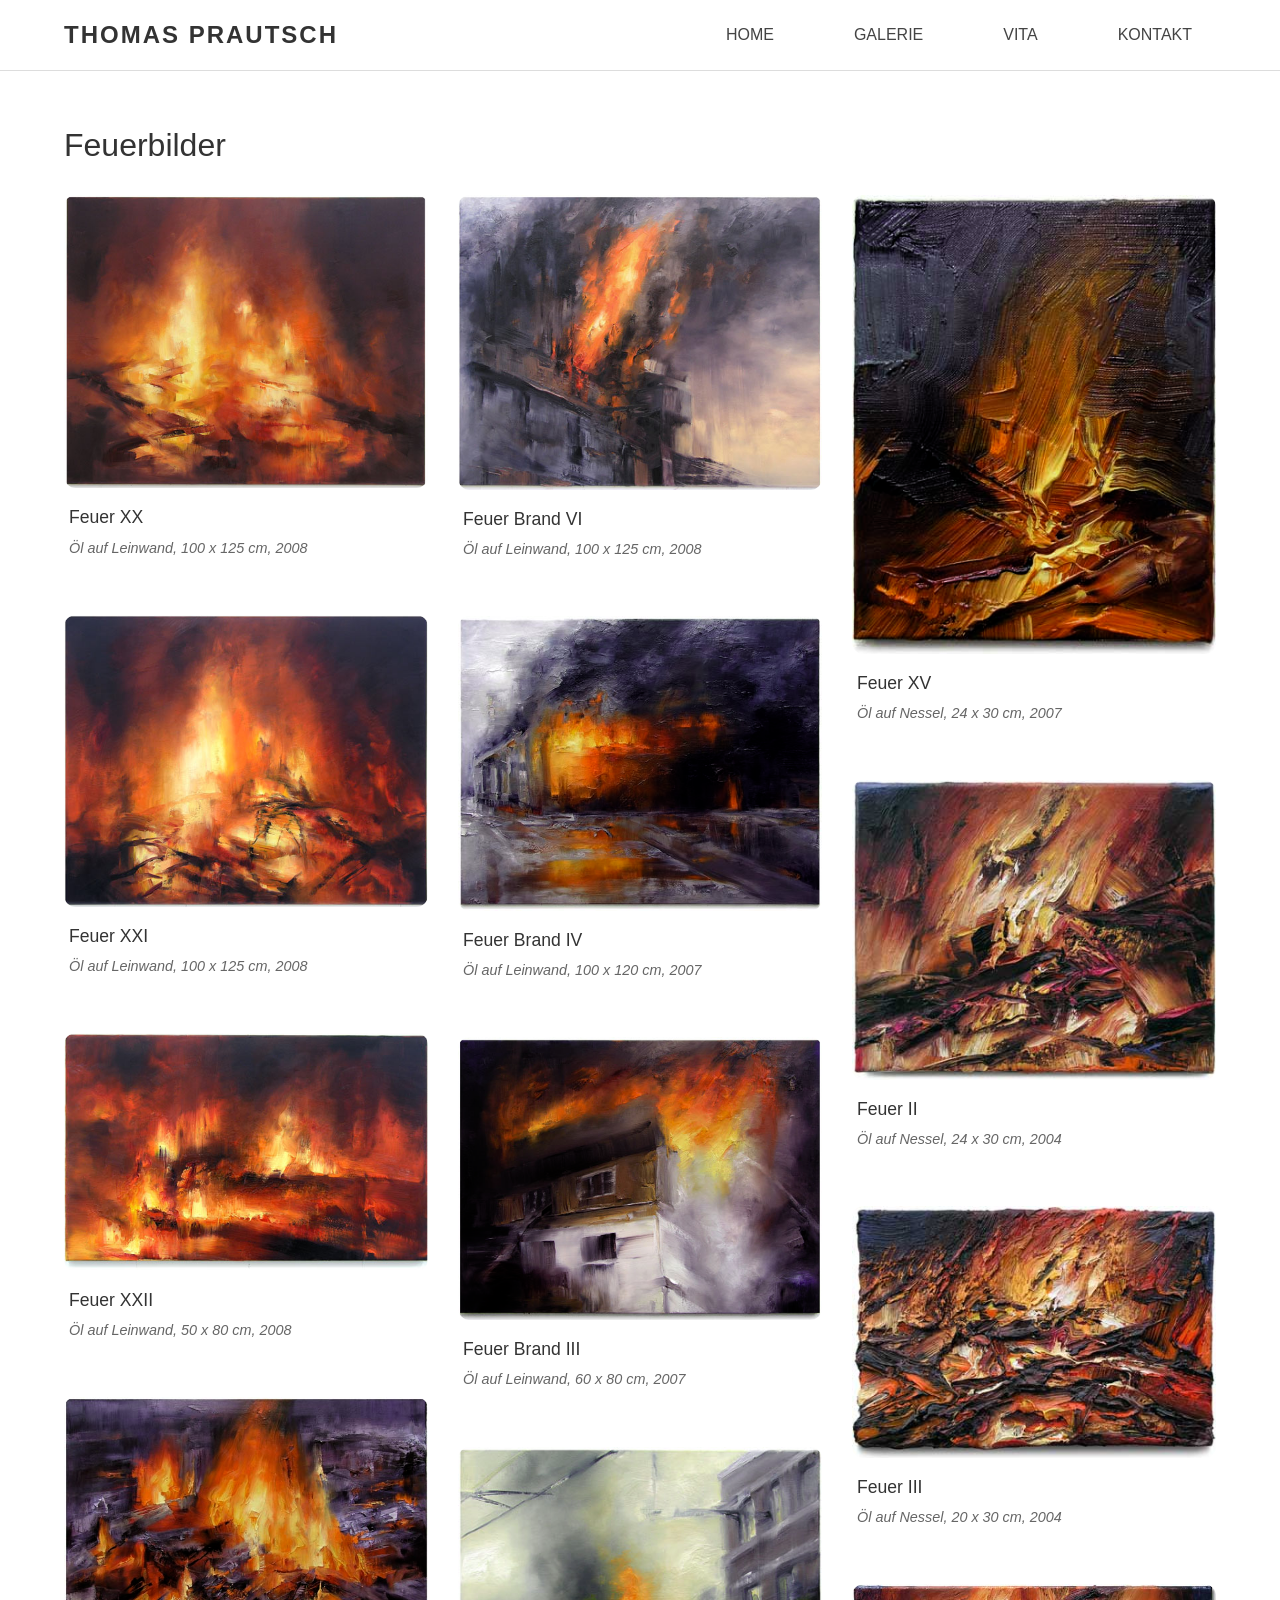
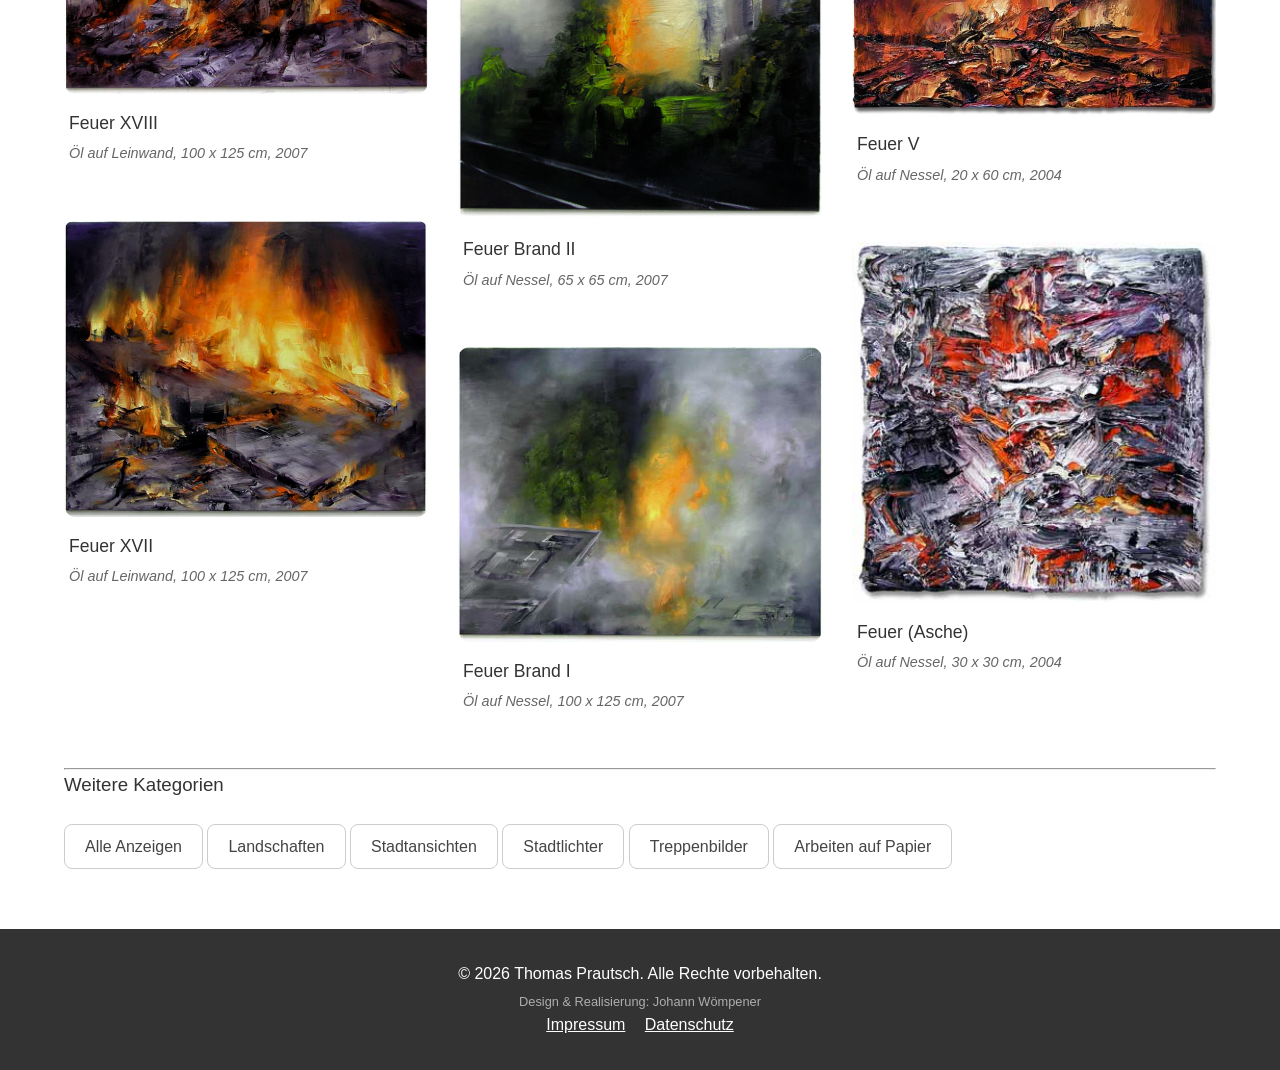
==== commit 9dfa095d: "Big Boi add a little bit of everything" ====
--- a/feuerbilder.html
+++ b/feuerbilder.html
@@ -29,7 +29,11 @@
             <h1 class="category-title">Feuerbilder</h1>
             
             <div class="works-grid">
-                
+                <!-- 
+                ================================================
+                             v  Bilder v
+                ================================================
+                -->
                 <div class="work-item">
                     <div class="work-img-container">
                         <img src="bilder/Feuer_XX.jpg" alt="Feuer XX" class="gallery-img">
@@ -179,6 +183,10 @@
                         <p>Öl auf Nessel, 30 x 30 cm, 2004</p>
                     </div>
                 </div>
+
+                <!--==============================================
+                                Bilder Stop 
+                ==================================================-->
 
             </div>
 
--- a/Styles.css
+++ b/Styles.css
@@ -93,11 +93,52 @@
     font-size: 1rem;
     color: var(--text-color);
     text-decoration: none;
-    transition: color 0.3s ease;
+
+    background: transparent;
+    border: none;
+    padding: 1em 1.5em;
+    text-transform: uppercase;
+    position: relative;
+    transition: 0.5s ease;
+    cursor: pointer;
+}
+
+.nav-link::before {
+  content: "";
+  position: absolute;
+  left: 0;
+  bottom: 0;
+  height: 2px;
+  width: 0;
+  background-color: var(--primary-color);
+  transition: 0.5s ease;
 }
 
 .nav-link:hover {
-    color: var(--accent-color);
+    color: white;
+    transition-delay: 0.5s;
+}
+
+.nav-link:hover::before {
+  width: 100%;
+}
+
+.nav-link::after {
+  content: "";
+  position: absolute;
+  left: 0;
+  bottom: 0;
+  height: 0;
+  width: 100%;
+  background-color: var(--primary-color);
+  transition: 0.4s ease;
+  z-index: -1;
+}
+
+.nav-link:hover::after {
+  height: 100%;
+  transition-delay: 0.4s;
+  color: aliceblue;
 }
 
 /* Mobile Hamburger Menu */
@@ -237,7 +278,7 @@
 }
 
 /* ==========================================================================
-   6. VITA, PREISE & AUSSTELLUNGEN
+   6. VITA, PREISE & AUSSTELLUNGEN, texte
    ========================================================================== */
 .vita-grid {
     display: grid;
@@ -281,24 +322,45 @@
     color: #555;
 }
 
-/* Akkordeon Styling */
-.ausstellungen-wrapper {
-    text-align: center;
-    margin-top: 20px;
-}
-
+/* Der Haupt-Container für beide Akkordeons */
+.accordion-group {
+    display: flex;
+    flex-wrap: wrap; /* Erlaubt dem Inhalt, in die nächste Zeile zu springen */
+    gap: 15px;
+    width: 100%;
+    position: relative;
+}
+
+/* Jedes Details-Element nimmt 50% der Breite der ersten Zeile ein */
 .ausstellungen-accordion {
-    text-align: left;
-    background-color: #fff;
-    border-radius: 12px;
-}
-
-.ausstellungen-accordion summary::-webkit-details-marker { display: none; }
+    flex: 1 1 calc(50% - 8px); /* 50% minus die Hälfte des Gaps */
+    min-width: 200px;
+}
+
+/* Die Buttons (Summary) */
 .ausstellungen-accordion summary {
     list-style: none;
     cursor: pointer;
-}
-
+    width: 100%;
+}
+
+.ausstellungen-accordion summary::-webkit-details-marker { display: none; }
+
+/* DER TRICK: Wenn das Accordion offen ist, zwingen wir den Inhalt 
+   über die volle Breite der Gruppe (100%) */
+.ausstellungen-accordion[open] .accordion-content {
+    position: relative;
+    width: 200%; /* Da das Eltern-Element nur 50% breit ist, machen wir den Inhalt 200% breit */
+    left: 0;
+    box-sizing: border-box;
+}
+
+/* Falls das RECHTE Accordion geöffnet wird, muss der Inhalt nach links rücken */
+.ausstellungen-accordion:nth-child(2)[open] .accordion-content {
+    transform: translateX(-51.5%); /* Schiebt den Inhalt unter beide Buttons */
+}
+
+/* Das Design des Inhalts-Kastens (dein bestehender Style) */
 .accordion-content {
     margin-top: 20px;
     padding: 30px;
@@ -310,6 +372,94 @@
     box-shadow: inset 0 0 10px rgba(0,0,0,0.05);
 }
 
+/* Handy-Ansicht: Alles wieder untereinander */
+@media (max-width: 768px) {
+    .ausstellungen-accordion {
+        flex: 1 1 100%;
+    }
+    .ausstellungen-accordion[open] .accordion-content {
+        width: 100%;
+    }
+    .ausstellungen-accordion:nth-child(2)[open] .accordion-content {
+        transform: none;
+    }
+}
+
+/* --- Responsive Design für Handys --- */
+/* Wenn das Display zu schmal wird, rutscht alles untereinander */
+@media (max-width: 768px) {
+    .accordion-group {
+        grid-template-columns: 1fr; /* Nur noch eine Spalte */
+    }
+    .ausstellungen-accordion summary {
+        grid-row: auto; /* Die Buttons stapeln sich wieder ganz normal */
+    }
+    .accordion-content {
+        grid-column: 1; /* Nimmt die Breite der einen Spalte ein */
+        grid-row: auto;
+    }
+}
+
+/* --- NEU: Responsive Design für Handys --- */
+/* Wenn der Bildschirm kleiner als 768px ist, rutschen die Buttons automatisch untereinander */
+@media (max-width: 768px) {
+    .accordion-group {
+        flex-direction: column;
+    }
+    .accordion-group .ausstellungen-accordion {
+        width: 100%;
+    }
+}
+
+/* Styling für die Text-Liste im Akkordeon */
+.text-liste {
+    list-style: none;
+    padding: 10px 20px;
+    margin: 0;
+}
+
+.text-liste-item {
+    display: flex;
+    justify-content: space-between;
+    align-items: center;
+    padding: 15px 0;
+    border-bottom: 1px solid #eee;
+}
+
+/* Das letzte Element braucht keinen Strich unten */
+.text-liste-item:last-child {
+    border-bottom: none;
+}
+
+.text-info {
+    line-height: 1.4;
+}
+
+.texte-box {
+    margin-top: 10px;
+    margin-bottom: 10px;
+}
+
+.text-info strong {
+    display: block;
+    font-size: 1rem;
+    color: var(--text-color);
+}
+
+.text-info small {
+    color: #888;
+    font-size: 0.85rem;
+}
+
+
+.btn-lesen {
+    height: 35px;
+    font-size: 0.8rem;
+    padding: 0 15px;
+    min-width: 80px;
+}
+
+
 /* ==========================================================================
    7. KONTAKT & BUTTONS
    ========================================================================== */
@@ -344,7 +494,7 @@
     justify-content: center;
     vertical-align: middle;
     height: 45px;
-    padding: 0 20px;
+    padding: 0px 20px;
     box-sizing: border-box;
     background-color: white;
     color: var(--text-color);
@@ -358,7 +508,7 @@
     z-index: 1;
 }
 
-.contact-btn:hover {
+.contact-btn:hover, .ausstellungen-accordion[open] .contact-btn-state {
     background-color: var(--primary-color);
     color: white;
     transform: translateY(-2px); 
@@ -398,7 +548,7 @@
     position: fixed;
     z-index: 3000;
     left: 0; top: 0; width: 100%; height: 100%;
-    background-color: rgba(255, 255, 255, 0.8);
+    background-color: rgb(255, 255, 255);
     backdrop-filter: blur(50px);
     -webkit-backdrop-filter: blur(50px);
     align-items: center;
@@ -516,4 +666,115 @@
     .hamburger.active .bar:nth-child(2) { opacity: 0; }
     .hamburger.active .bar:nth-child(1) { transform: translateY(8px) rotate(45deg); }
     .hamburger.active .bar:nth-child(3) { transform: translateY(-8px) rotate(-45deg); }
+}
+/* ==========================================================================
+   OPTIMIERTE LIGHTBOX NAVIGATION FÜR MOBILE
+   ========================================================================== */
+
+@media (max-width: 900px) { /* Deckt Handys und die meisten Tablets ab */
+    
+    .prev, .next {
+        /* Hebt die vertikale Zentrierung auf */
+        top: auto;
+        bottom: 20px;
+        transform: none;
+        
+        /* Macht die Klickfläche etwas kompakter für die untere Leiste */
+        font-size: 3rem; 
+        padding: 15px;
+        background-color: rgba(255, 255, 255, 0.5); /* Optional: bessere Sichtbarkeit */
+        border-radius: 50%;
+        width: 60px;
+        height: 60px;
+        display: flex;
+        align-items: center;
+        justify-content: center;
+    }
+
+    .prev {
+        left: 20%; /* Positioniert den Pfeil links unten */
+    }
+
+    .next {
+        right: 20%; /* Positioniert den Pfeil rechts unten */
+    }
+
+    /* Verhindert das Springen beim Hover auf Touch-Geräten */
+    .prev:hover, .next:hover {
+        transform: scale(1.1);
+    }
+
+    /* Platz für die Beschriftung schaffen, damit sie nicht von den Pfeilen verdeckt wird */
+    #caption {
+        margin-bottom: 80px; 
+        max-width: 90%;
+    }
+}
+
+
+/*============================================================================
+                        DATENSCHUTZ BACK BUTTON
+============================================================================*/
+/* Container für den Link */
+.back-button-link {
+    text-decoration: none;
+    display: inline-block;
+    margin: 20px 0;
+}
+
+/* Der Button */
+.uiverse-back-button {
+    box-sizing: border-box; /* WICHTIG: Rahmen wird nach innen gerechnet */
+    background-color: white;
+    width: 192px; 
+    height: 56px; 
+    border-radius: 1rem; 
+    position: relative;
+    color: rgb(255, 255, 255);
+    font-size: 1.1rem;
+    font-weight: 600;
+    display: flex;
+    align-items: center;    /* Zentriert den Text vertikal */
+    justify-content: center; /* Zentriert den Text horizontal */
+    border: 1px solid #e0e0e0; 
+    cursor: pointer;
+    overflow: hidden;
+    transition: all 0.3s ease;
+}
+
+/* Der grüne Balken/Kreis */
+.green-circle {
+    box-sizing: border-box;
+    background-color: var(--primary-color); 
+    border-radius: 0.75rem;
+    height: 46px; /* 56px Button - 2px Rahmen - 8px Abstand = 46px */
+    width: 46px;
+    display: flex;
+    align-items: center;     /* Jetzt korrekt geschrieben */
+    justify-content: center;
+    position: absolute;
+    left: 4px;   /* Exakt 4px vom linken Rand */
+    top: 4px;    /* Exakt 4px vom oberen Rand */
+    z-index: 10;
+    transition: width 0.5s cubic-bezier(0.4, 0, 0.2, 1);
+}
+
+/* Der Text "Zurück" */
+.button-text {
+    margin: 0;
+    padding-left: 24px; /* Platz machen für den grünen Kreis links */
+    transition: all 0.5s ease;
+    z-index: 5;
+    transform: translateY(25%);
+}
+
+/* HOVER EFFEKT */
+.uiverse-back-button:hover .green-circle {
+    /* Dehnt sich fast über die ganze Breite aus (Buttonbreite - 2*Abstand - 2*Rahmen) */
+    width: 182px; 
+}
+
+/* Das Icon bleibt fix */
+.green-circle svg {
+    flex-shrink: 0;
 }
